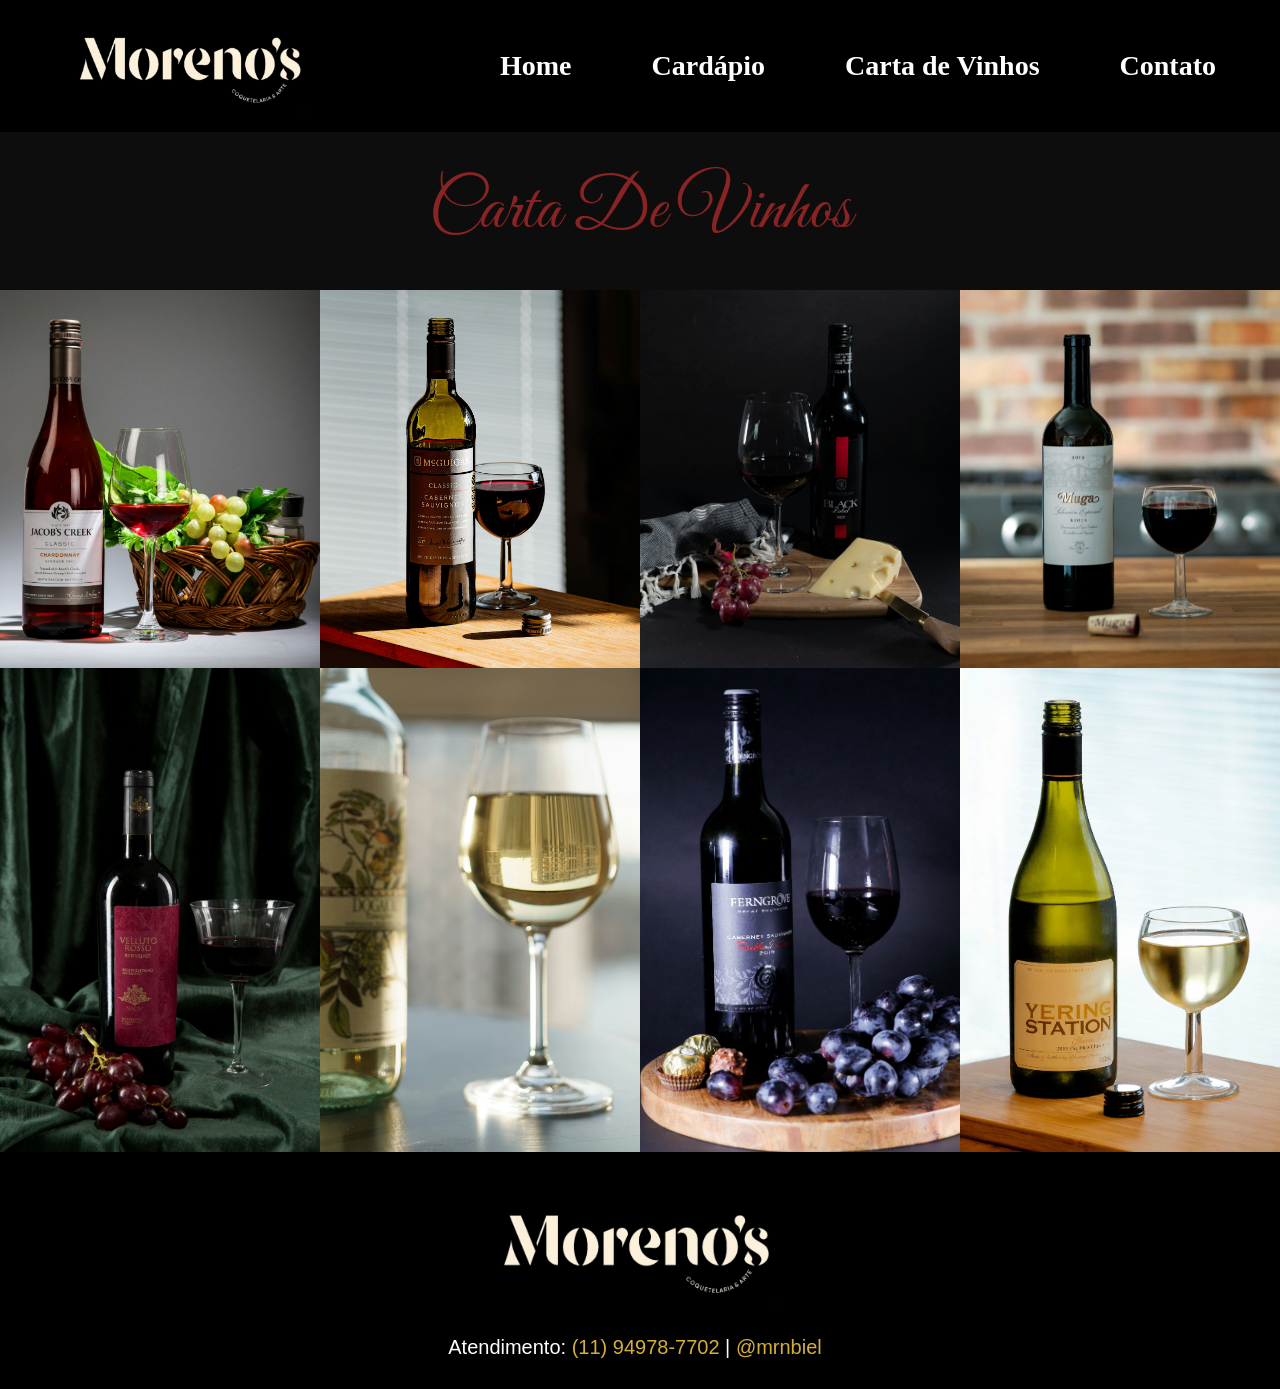
==== Carta.html @ 2eec3d5f "Add files via upload" ====
<!DOCTYPE html>
<html>
    <head>
        <link href="https://fonts.googleapis.com/css2?family=Great+Vibes&display=swap" rel="stylesheet">
        <link rel="icon" href="img/logo.moreno.ico" type="img/ico">
        <link href="Carta.css" rel="stylesheet"/>
        <title>M's Carta Vinhos</title>
    </head>
    <body>
        <header>
            <div class="divheader">
            <img src="img/logo.moreno.png" class="logomoreno">
            <nav>
                <ul>
                    <li><a href="morenos.html">Home</a></li>
                    <li><a href="morenos.html#produtos">Cardápio</a></li>
                    <li><a href="">Carta de Vinhos</a></li>
                    <li><a href="contatos.html">Contato</a></li>
                </ul>   
            </nav>
            </div>
        </header>
            <main>
    <h2 class="titulos nossa_carta">Carta De Vinhos</h2>
    <section class="produtos">
        <div class="card">
            <img src="img/produto (1).jpeg" class="img_drinks">
            <div class="overlay">
                <h2>Aurora Rosé</h2>
                <p>Vinho Rosé . Morango . Framboesa<br>Final Suave e Refrescante</p>
            </div>
        </div>

        <div class="card">
            <img src="img/produto (2).jpeg" class="img_drinks">
            <div class="overlay">
                <h2>Valle D’Oro</h2>
                <p>Vinho Tinto . Ameixa . Especiarias<br>Notas de Carvalho</p>
            </div>
        </div>

        <div class="card">
            <img src="img/produto (3).jpeg" class="img_drinks">
            <div class="overlay">
                <h2>Blanc Lumière</h2>
                <p>Vinho Branco . Limão Siciliano . Floral<br>Leve e Aromático</p>
            </div>
        </div>

        <div class="card">
            <img src="img/produto (4).jpeg" class="img_drinks">
            <div class="overlay">
                <h2>Monte Nero</h2>
                <p>Vinho Tinto . Chocolate . Baunilha<br>Envelhecido em Barril</p>
            </div>
        </div>

        <div class="card">
            <img src="img/produto (5).jpeg" class="img_drinks">
            <div class="overlay">
                <h2>Vento del Sud</h2>
                <p>Vinho Italiano . Frutas Vermelhas<br>Toque Herbal Equilibrado</p>
            </div>
        </div>

        <div class="card">
            <img src="img/produto (6).jpeg" class="img_drinks">
            <div class="overlay">
                <h2>Château Élégance</h2>
                <p>Vinho Francês . Amora . Taninos Macios<br>Final Longo e Sofisticado</p>
            </div>
        </div>

        <div class="card">
            <img src="img/produto (7).jpeg" class="img_drinks">
            <div class="overlay">
                <h2>Terra Viva Malbec</h2>
                <p>Malbec Argentino . Amora . Cacau<br>Corpo Intenso</p>
            </div>
        </div>

        <div class="card">
            <img src="img/produto (8).jpeg" class="img_drinks">
            <div class="overlay">
                <h2>Dolce Vita Moscato</h2>
                <p>Moscato . Pêssego . Floral<br>Levemente Doce</p>
            </div>
        </div>
    </section>
</main>

         <footer>
            <img src="img/logo.moreno.png" class="logo_footer">
            <p>
              Atendimento: 
                <a href="https://wa.me/5511949787702" target="_blank">
                    <i class="fa fa-whatsapp"></i> (11) 94978-7702
                </a> | 
                <a href="https://instagram.com/mrnbiel" target="_blank">
                    <i class="fa fa-instagram"></i> @mrnbiel
                </a>
            </p>
        </footer>
        <script src="card.js"></script>
    </body>
</html>
---- Carta.css ----
body{
    margin: 0;
    font-family: 'Segoe UI', sans-serif; /* corrigido */
    background-color: #0d0d0d;
}


/*estilizacao do HEADER*/
header{
    background-color:#000;
    padding: 10px 0; /* corrigido */
}

/* CONTAINER HEADER */
.divheader{
    display: flex;
    justify-content: space-between;
    align-items: center;
    padding: 0 5%;
}

.divheader{
    position: relative;
}

/*Estilizacao do logo*/
.logomoreno{
    width: 250px;
}

/*estilizacao do menu*/
nav{
    font-size: 28px;
}

nav ul{
    display: flex;
    gap: 80px;
    list-style: none;
    margin: 0;
    padding: 0;
}

nav li{
    font-weight: bold;
    font-family: 'Times New Roman', Times, serif;
}

nav a {
    text-decoration: none;
    color: white;
    transition: 300ms;
    position: relative;    /* Deixa a palavra ser a base para a linha */
    padding-bottom: 5px;   /* Dá um espaço sutil entre a palavra e a linha */
}

nav a:hover {
    color: #d4af37;
}

/* Cria a linha fina dourada, mas começa escondida (width: 0) */
nav a::after {
    content: '';
    position: absolute;
    bottom: 0;
    left: 0;
    width: 0;              /* Linha começa zerada */
    height: 1px;           /* Espessura da linha fina */
    background-color: #d4af37; /* Cor dourada */
    transition: width 700ms ease; /* Faz a linha abrir suavemente */
}

/* Quando passa o mouse na palavra, a linha estica para 100% do tamanho dela */
nav a:hover::after {
    width: 100%;
}

.titulos{
    text-align: center;
    color: rgb(138, 35, 35);
}

.nossa_carta{
    font-family: 'Great Vibes', cursive;
    font-size: 70px;
    font-weight: 10;
    line-height: 0.6;
}

.produtos {
    display: grid;
    grid-template-columns: repeat(4, 1fr);
    margin: 0;
    padding: 0;
}

.card {
    position: relative;
    overflow: hidden;
}

.img_drinks {
    height: 100%;
    width: 100%;
    object-fit: cover;
    transition: 0.4s ease;
}

.overlay {
    position: absolute;
    top: 0;
    left: 0;
    width: 100%;
    height: 100%;
    display: flex;
    flex-direction: column;
    justify-content: center;
    align-items: center;
    background: rgba(0, 0, 0, 0.8);
    color: white;
    opacity: 0;
    transition: 0.4s ease;
    font-size: 1.85rem;
    font-family: 'Great Vibes', cursive;
    font-weight: 400;
    text-align: center;
}

.card:hover .img_drinks {
    filter: blur(8px);
    transform: scale(1.05);
}

.card:hover .overlay {
    opacity: 1;
}

footer{
    padding: 30px 10px 10px 0;
    background: url("../");
    background-size: cover;
    background-position: center;
    background-color:#000;
    background-blend-mode: darken; 
}

footer p{
    color: white;
    text-align: center;
    font-size: 20px;
}

footer a{
    color: #d4af37;
    text-decoration: none;
}

.logo_footer{
    width: 300px;
    display: block;
    margin: auto;
}
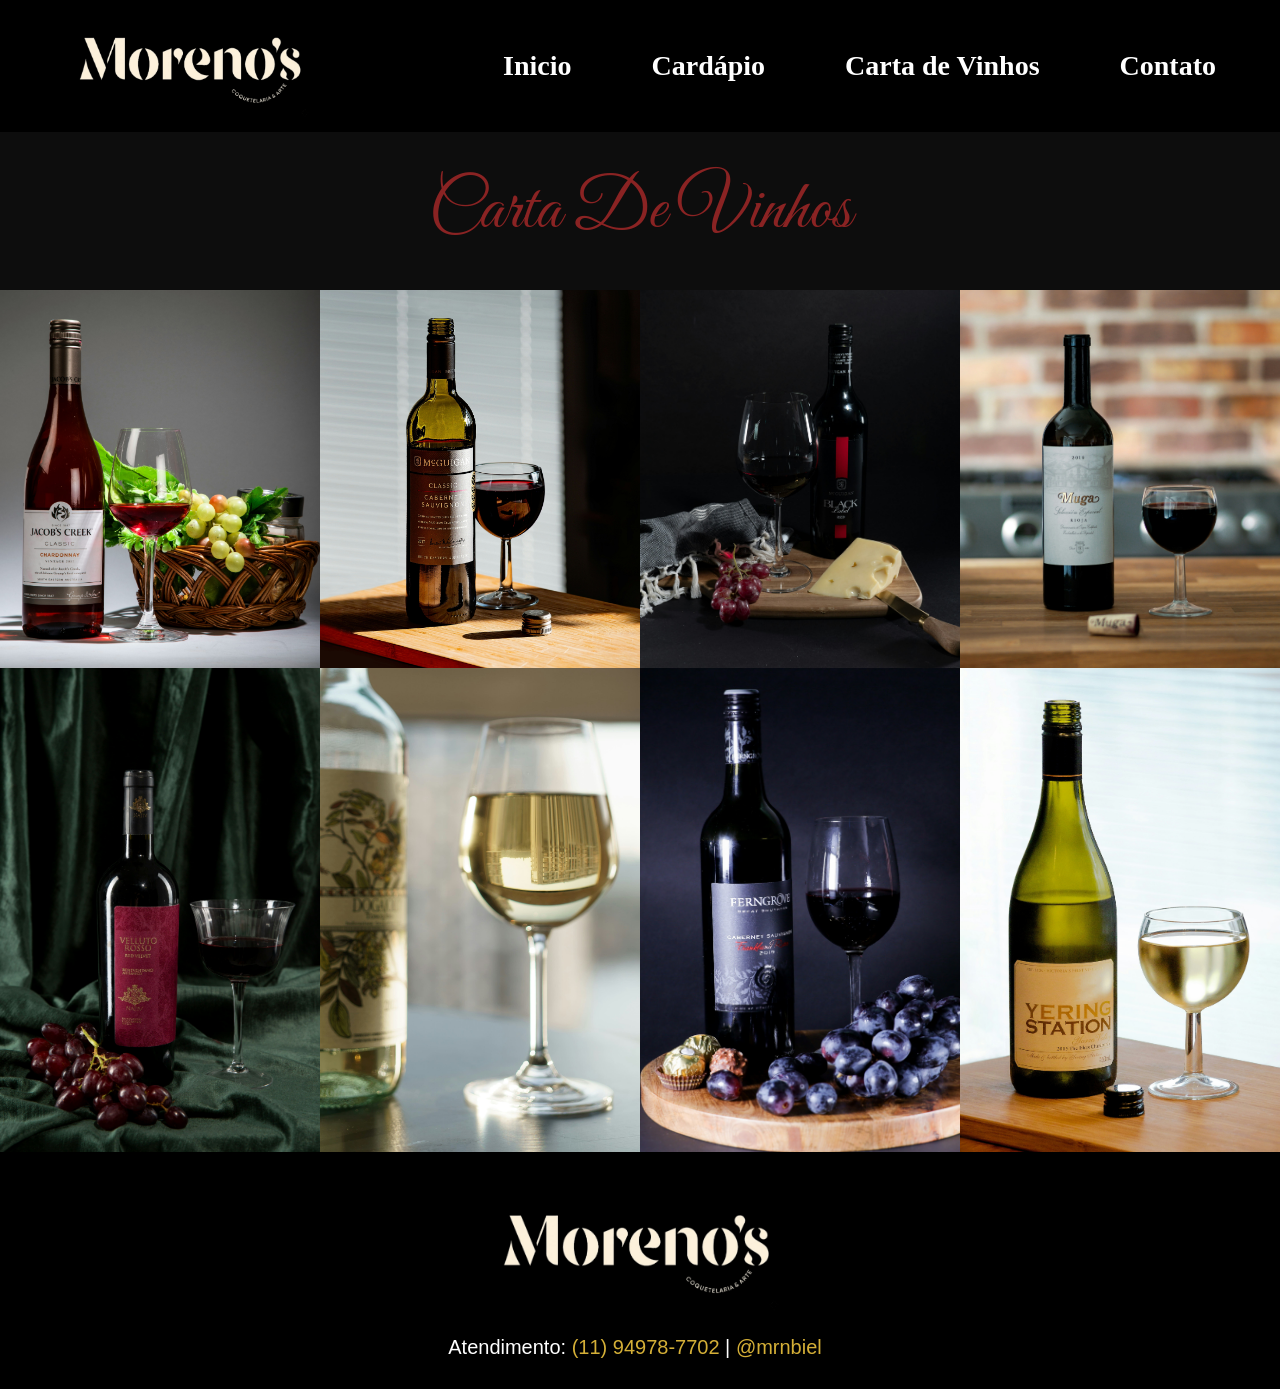
==== commit f089c2f6: "Update Carta.html" ====
--- a/Carta.html
+++ b/Carta.html
@@ -12,7 +12,7 @@
             <img src="img/logo.moreno.png" class="logomoreno">
             <nav>
                 <ul>
-                    <li><a href="morenos.html">Home</a></li>
+                    <li><a href="morenos.html">Inicio</a></li>
                     <li><a href="morenos.html#produtos">Cardápio</a></li>
                     <li><a href="">Carta de Vinhos</a></li>
                     <li><a href="contatos.html">Contato</a></li>
@@ -103,4 +103,4 @@
         </footer>
         <script src="card.js"></script>
     </body>
-</html>+</html>
